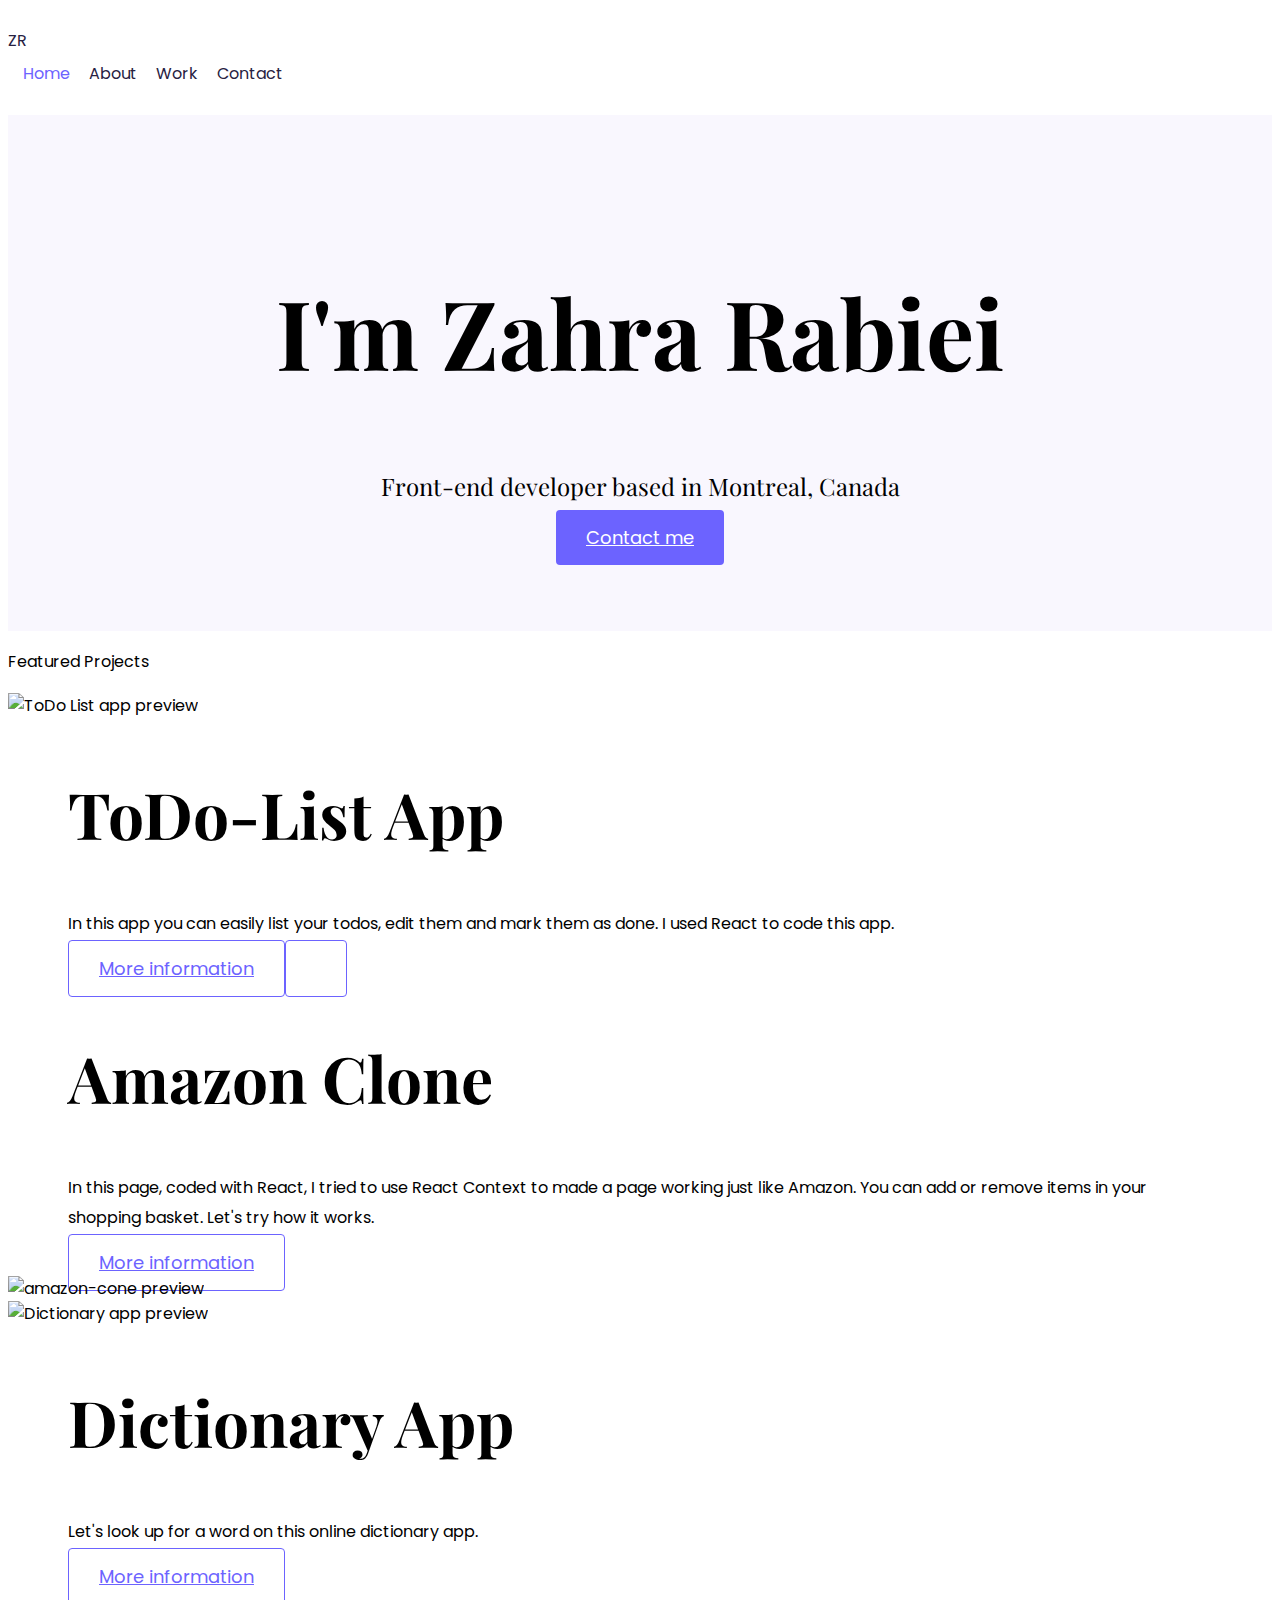
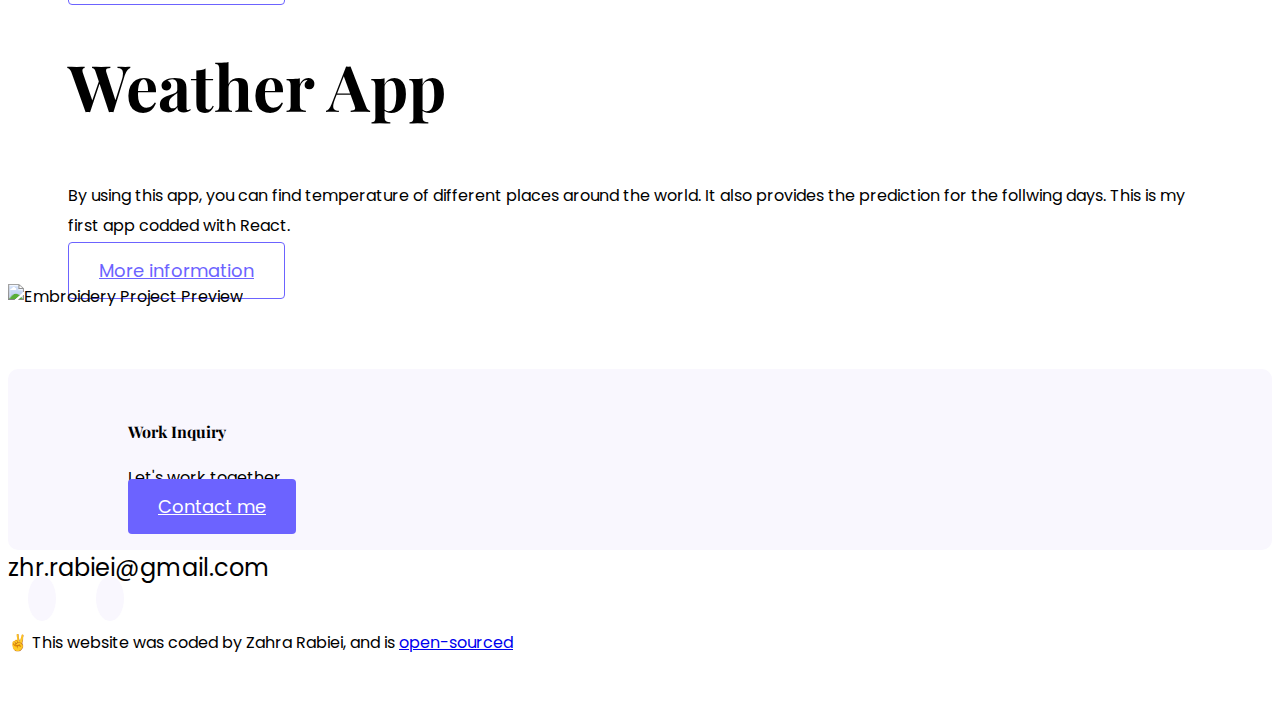
==== Index.html @ a2117583 "added github link" ====
<!DOCTYPE html>
<html lang="en">
  <head>
    <meta charset="UTF-8" />
    <meta http-equiv="X-UA-Compatible" content="IE=edge" />
    <meta name="viewport" content="width=device-width, initial-scale=1.0" />
    <meta
      name="description"
      content="Zahra is a front-end engineer based in Iran."
    />
    <title>Front-end developer - Zahra Rabiei</title>
    <link
      href="https://cdn.jsdelivr.net/npm/bootstrap@5.0.2/dist/css/bootstrap.min.css"
      rel="stylesheet"
      integrity="sha384-EVSTQN3/azprG1Anm3QDgpJLIm9Nao0Yz1ztcQTwFspd3yD65VohhpuuCOmLASjC"
      crossorigin="anonymous"
    />
    <script
      src="https://cdn.jsdelivr.net/npm/bootstrap@5.0.2/dist/js/bootstrap.bundle.min.js"
      integrity="sha384-MrcW6ZMFYlzcLA8Nl+NtUVF0sA7MsXsP1UyJoMp4YLEuNSfAP+JcXn/tWtIaxVXM"
      crossorigin="anonymous"
    ></script>
    <script
      src="https://kit.fontawesome.com/ddc3ee268a.js"
      crossorigin="anonymous"
    ></script>
    <link
      href="https://fonts.googleapis.com/css2?family=Playfair+Display:wght@700&amp;family=Poppins:wght@500;700&amp;display=swap"
      rel="stylesheet"
    />
    <link rel="stylesheet" href="styles.css" />
  </head>
  <body>
    <div class="container">
      <nav class="d-flex justify-content-between">
        <a
          class="navbar-brand"
          href="Index.html"
          title="Zahra Rabiei's Homepage"
          >ZR</a
        >
        <ul>
          <li class="active">
            <a href="index.html" title="Homepage"> Home</a>
          </li>
          <li>
            <a href="about.html" title="About Zahra"> About</a>
          </li>
          <li>
            <a href="work.html" title="Zahra's Work"> Work</a>
          </li>
          <li>
            <a href="contact.html" title="Contact Zahra"> Contact</a>
          </li>
        </ul>
      </nav>
    </div>
    <div class="hero">
      <h1>I'm Zahra Rabiei</h1>
      <h2 class="mb-5">Front-end developer based in Montreal, Canada</h2>
      <div>
        <a href="contact.html" class="btn btn-branding" title="Contact Zahra"
          >Contact me</a
        >
      </div>
    </div>
    <p class="text-center m-5">
      Featured Projects
    </p>
    <div class="container">
      <div class="row mb-5">
        <div class="col d-none d-lg-block mt-5">
          <img
            src="images/todo-app.png"
            class="img-fluid"
            alt="ToDo List app preview"
          />
        </div>
        <div class="col">
          <div class="project-desciption">
            <h2 class="mb-5">ToDo-List App</h2>
            <p class="mb-5 text-muted">
              In this app you can easily list your todos, edit them and mark
              them as done. I used React to code this app.
            </p>
            <a
              href="work.html"
              class="btn btn-branding-outline"
              title="ToDo-List app"
            >
              More information
            </a>
            <a
              href="https://github.com/Zahra947/to-do-list"
              class="btn btn-branding-outline"
              title="ToDo-List app github"
            >
              <i class="fab fa-github" aria-hidden="true"></i>
            </a>
          </div>
        </div>
      </div>
      <div class="row mb-5">
        <div class="col">
          <div class="project-desciption">
            <h2 class="mb-5 mt-3">Amazon Clone</h2>
            <p class="mb-5 mt-3 text-muted">
              In this page, coded with React, I tried to use React Context to
              made a page working just like Amazon. You can add or remove items
              in your shopping basket. Let's try how it works.
            </p>
            <a
              href="work.html"
              target="_blank"
              class="btn btn-branding-outline"
              title="Weather App Project with React"
            >
              More information
            </a>
          </div>
        </div>
        <div class="col d-none d-lg-block">
          <img
            src="images/amazon-cone.png"
            class="img-fluid"
            alt="amazon-cone preview"
          />
        </div>
      </div>
      <div class="row mb-5">
        <div class="col d-none d-lg-block mt-5">
          <img
            src="images/dictionary.JPG"
            class="img-fluid"
            alt="Dictionary app preview"
          />
        </div>
        <div class="col">
          <div class="project-desciption">
            <h2 class="mb-5">Dictionary App</h2>
            <p class="mb-5 text-muted">
              Let's look up for a word on this online dictionary app.
            </p>
            <a
              href="work.html"
              class="btn btn-branding-outline"
              title="Dictionary app"
            >
              More information
            </a>
          </div>
        </div>
      </div>
      <div class="row mb-5">
        <div class="col">
          <div class="project-desciption">
            <h2 class="mb-5 mt-3">Weather App</h2>
            <p class="mb-5 mt-3 text-muted">
              By using this app, you can find temperature of different places
              around the world. It also provides the prediction for the follwing
              days. This is my first app codded with React.
            </p>
            <a
              href="work.html"
              target="_blank"
              class="btn btn-branding-outline"
              title="Weather App Project with React"
            >
              More information
            </a>
          </div>
        </div>
        <div class="col d-none d-lg-block">
          <img
            src="images/weatherreact.JPG"
            class="img-fluid"
            alt="Embroidery Project Preview"
          />
        </div>
      </div>
      <footer>
        <div class="contact-box justify-content-between mb-5 d-none d-md-flex">
          <div>
            <h4>Work Inquiry</h4>
            <p class="text-muted">Let's work together</p>
          </div>
          <div>
            <a
              href="contact.html"
              class="btn btn-branding mt-3"
              title="Contact Zahra"
            >
              Contact me
            </a>
          </div>
        </div>
        <div class="d-flex justify-content-center mb-5">
          <a
            href="mailto:zhr.rabiei@gmail.com"
            class="email-link"
            title="Contact me"
          >
            zhr.rabiei@gmail.com
          </a>
        </div>
        <div class="social-links d-flex justify-content-center">
          <a
            href="https://www.github.com/Zahra947"
            target="_blank"
            title="Github Profile"
          >
            <i class="fab fa-github" aria-hidden="true"></i>
          </a>
          </a>
          <a
            href="https://www.linkedin.com/in/zahra-rabiei-473a63217/"
            target="_blank"
            title="Linkdin Profile"
          >
            <i class="fab fa-linkedin-in"></i>
          </a>
        </div>
        <p class="text-center mt-5">
          ✌️ This website was coded by Zahra Rabiei, and is
          <a
            href="https://github.com/Zahra947/Final-Project"
            target="_blank"
            title="Github Profile"
          >
            open-sourced
          </a>
        </p>
      </footer>
    </div>
  </body>
</html>
---- styles.css ----
:root {
  --branding-color: #6c63ff;
  --secondary-color: #f9f7fe;
  --heading-font-family: "Playfair Display", serif;
  --default-font-family: "Poppins", sans-serif;
}

body {
  font-family: var(--default-font-family);
}

h1,
h2,
h3,
h4,
h5,
h6 {
  color: black;
  font-family: var(--heading-font-family);
  font-weight: bold;
}

h1 {
  font-size: 96px;
  line-height: 1.5;
}

h2 {
  font-size: 64px;
}

h3 {
  font-size: 48px;
}

p {
  font-weight: normal;
  font-size: 16px;
  line-height: 30px;
}

.hero {
  background: var(--secondary-color);
  text-align: center;
  padding: 80px 20px;
}

.hero p {
  font-size: 36px;
  font-weight: bold;
  margin: 0;
  color: #272142;
}

.hero h2 {
  font-family: var(--heading-font-family);
  font-weight: normal;
  line-height: 1.5;
  font-size: 24px;
}

.content-container {
  padding: 60px 20px;
  background: var(--secondary-color);
}

.content h1 {
  font-size: 64px;
  line-height: 80px;
}

.content h2 {
  font-size: 18px;
  font-family: var(--default-font-family);
}

.content h3 {
  font-size: 24px;
  line-height: 1.5;

  font-family: var(--default-font-family);
}

.content p {
  font-size: 14px;
}

.content {
  margin: 30px;
}

.btn-branding {
  background: var(--branding-color);
  border-radius: 4px;
  color: white;
  font-size: 18px;
  line-height: 27px;
  padding: 15px 30px;
}

.btn-branding-outline {
  color: var(--branding-color);
  border: 1px solid var(--branding-color);
  border-radius: 4px;
  font-size: 18px;
  line-height: 27px;
  padding: 15px 30px;
}

.project-desciption {
  padding: 0px 60px;
}

nav {
  padding: 20px 0;
}

nav ul {
  padding: 0;
  margin: 0;
}

nav li {
  display: inline;
  list-style: none;
  line-height: 42px;
  margin-left: 15px;
}

nav a {
  text-decoration: none;
  color: #272142;
  transition: all 100ms ease-in-out;
}

nav a:hover,
nav li.active a {
  color: var(--branding-color);
}

footer {
  margin: 60px 0;
}

footer .contact-box {
  background: var(--secondary-color);
  padding: 30px 120px;
  border-radius: 10px;
}

footer .contact-box p {
  margin: 0;
}

footer .email-link {
  text-decoration: none;
  color: black;
  font-size: 24px;
}

footer .email-link:hover {
  color: var(--branding-color);
}

footer .social-links a {
  margin: 0 20px;
  color: var(--branding-color);
  background: var(--secondary-color);
  padding: 10px 14px;
  border-radius: 50%;
  font-size: 18px;
  transition: all 100ms ease-in-out;
}

footer .social-links a:hover {
  color: white;
  background: var(--branding-color);
}

@media (max-width: 900px) {
  h1 {
    font-size: 44px;
    line-height: 1.5;
  }

  h2 {
    font-size: 44px;
  }

  h3 {
    font-size: 26px;
  }

  .content {
    text-align: center;
    padding: 0;
  }

  .project-desciption {
    padding: 0;
    text-align: center;
  }
}
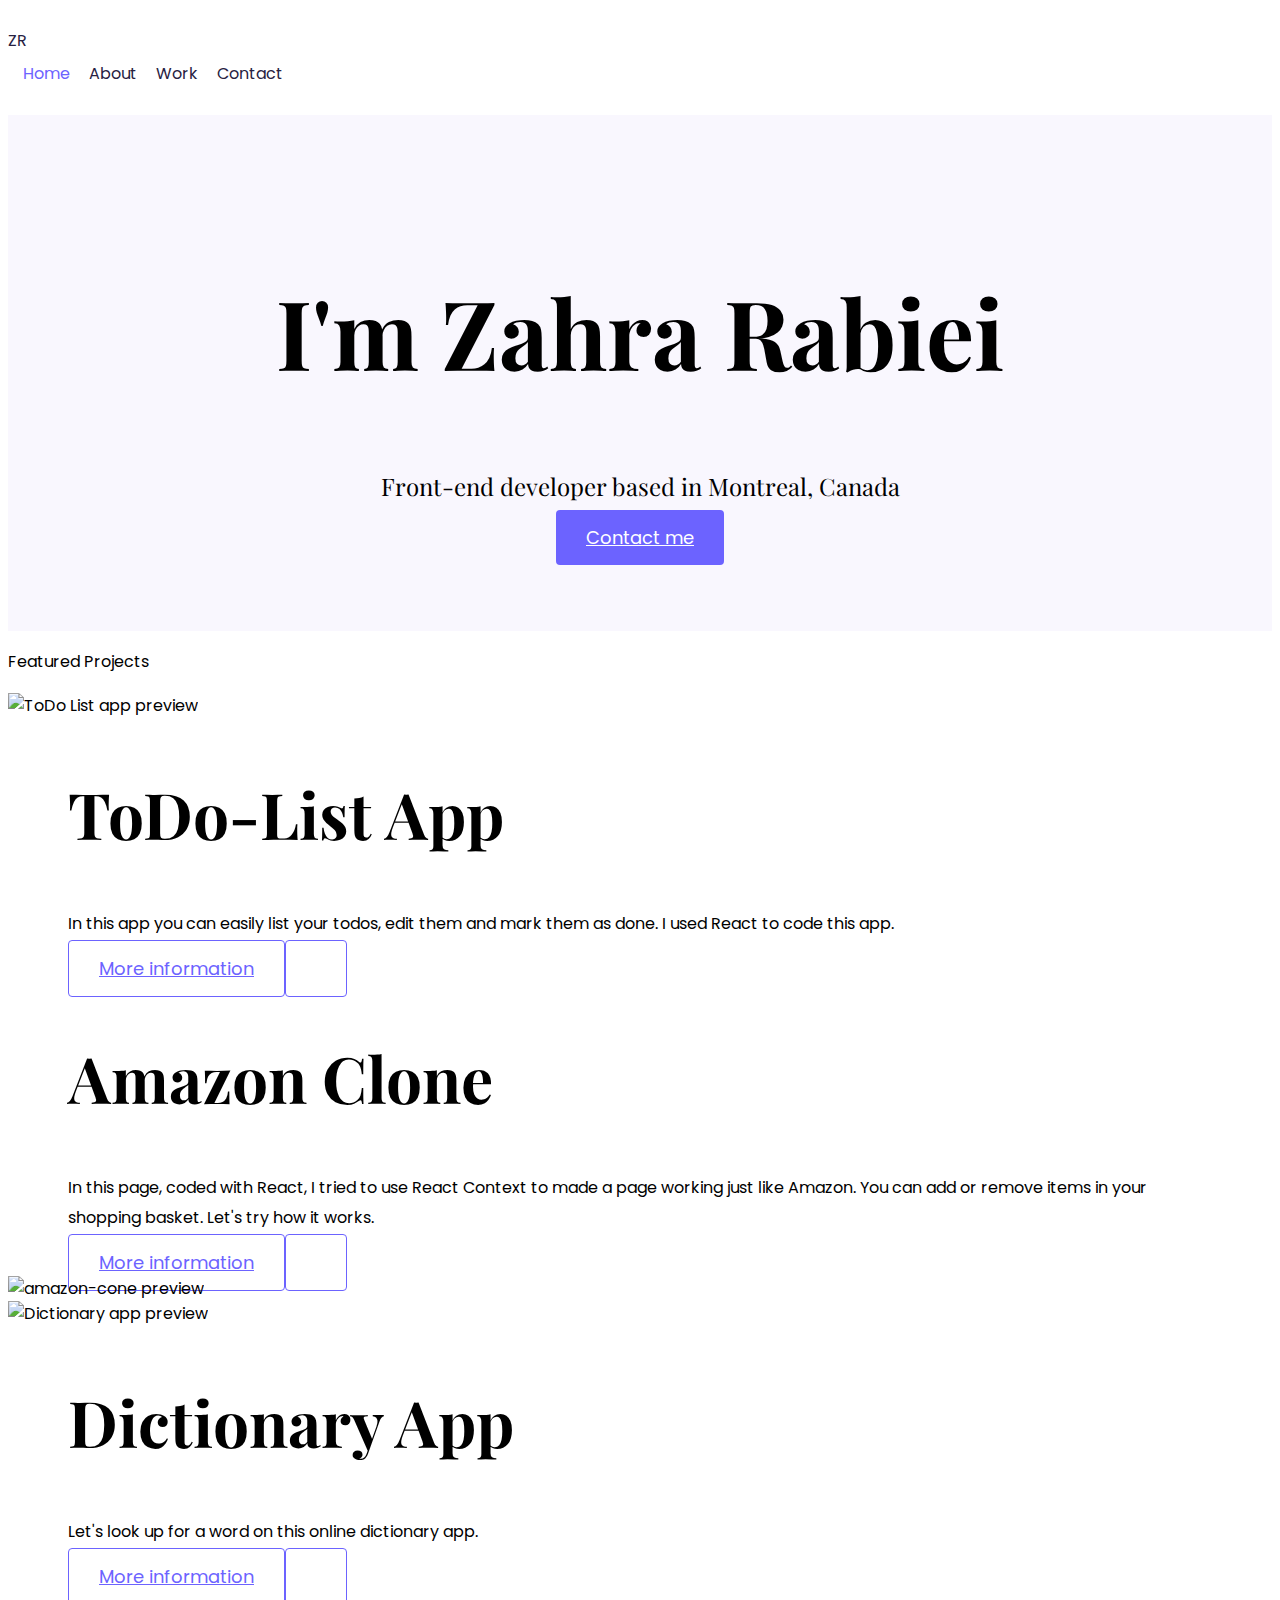
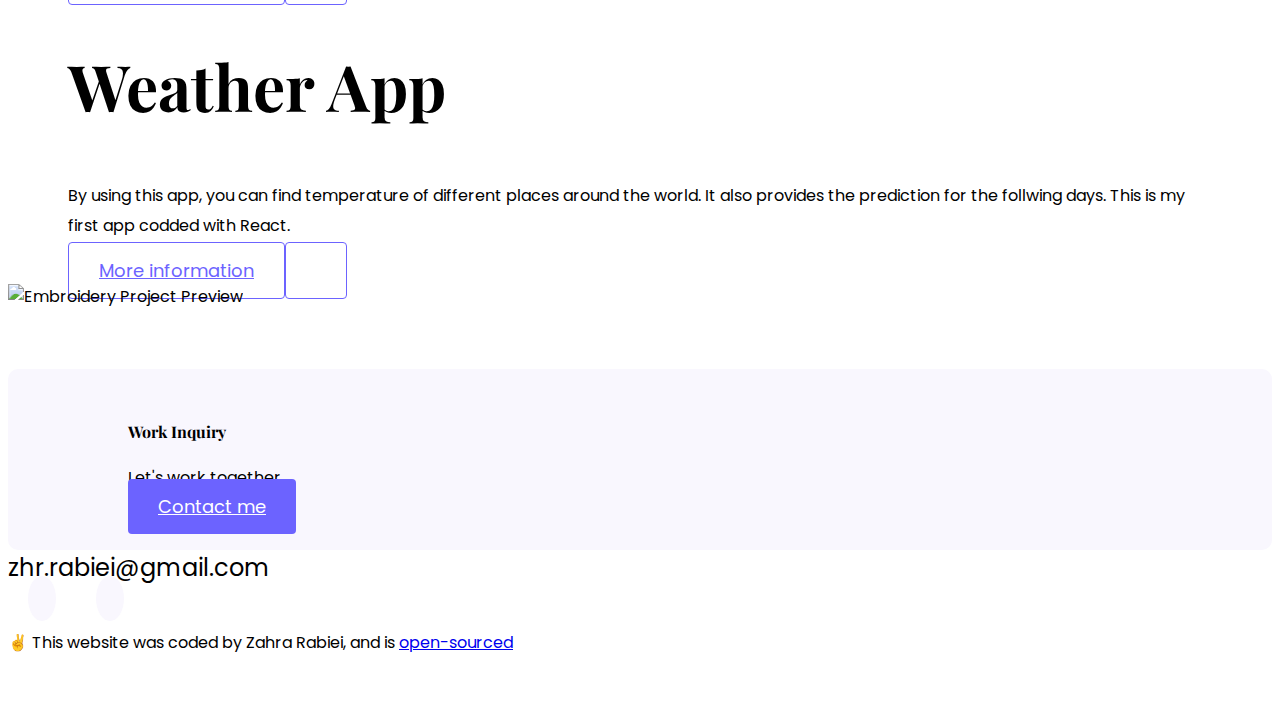
==== commit dc357ee7: "added github link" ====
--- a/Index.html
+++ b/Index.html
@@ -94,6 +94,7 @@
               href="https://github.com/Zahra947/to-do-list"
               class="btn btn-branding-outline"
               title="ToDo-List app github"
+              target="_blank"
             >
               <i class="fab fa-github" aria-hidden="true"></i>
             </a>
@@ -113,9 +114,17 @@
               href="work.html"
               target="_blank"
               class="btn btn-branding-outline"
-              title="Weather App Project with React"
-            >
-              More information
+              title="amazon-clone with React"
+            >
+              More information
+            </a>
+            <a
+              href="https://github.com/Zahra947/amazon-clone"
+              class="btn btn-branding-outline"
+              title="clone with React github"
+              target="_blank"
+            >
+              <i class="fab fa-github" aria-hidden="true"></i>
             </a>
           </div>
         </div>
@@ -147,6 +156,14 @@
               title="Dictionary app"
             >
               More information
+            </a>
+            <a
+              href="https://github.com/Zahra947/dictionary-project"
+              class="btn btn-branding-outline"
+              title="Dictionary app github"
+              target="_blank"
+            >
+              <i class="fab fa-github" aria-hidden="true"></i>
             </a>
           </div>
         </div>
@@ -168,6 +185,14 @@
             >
               More information
             </a>
+            <a
+              href="https://github.com/Zahra947/weather-app-react"
+              class="btn btn-branding-outline"
+              title="Weather App Project with React github"
+              target="_blank"
+            >
+              <i class="fab fa-github" aria-hidden="true"></i>
+            </a>
           </div>
         </div>
         <div class="col d-none d-lg-block">
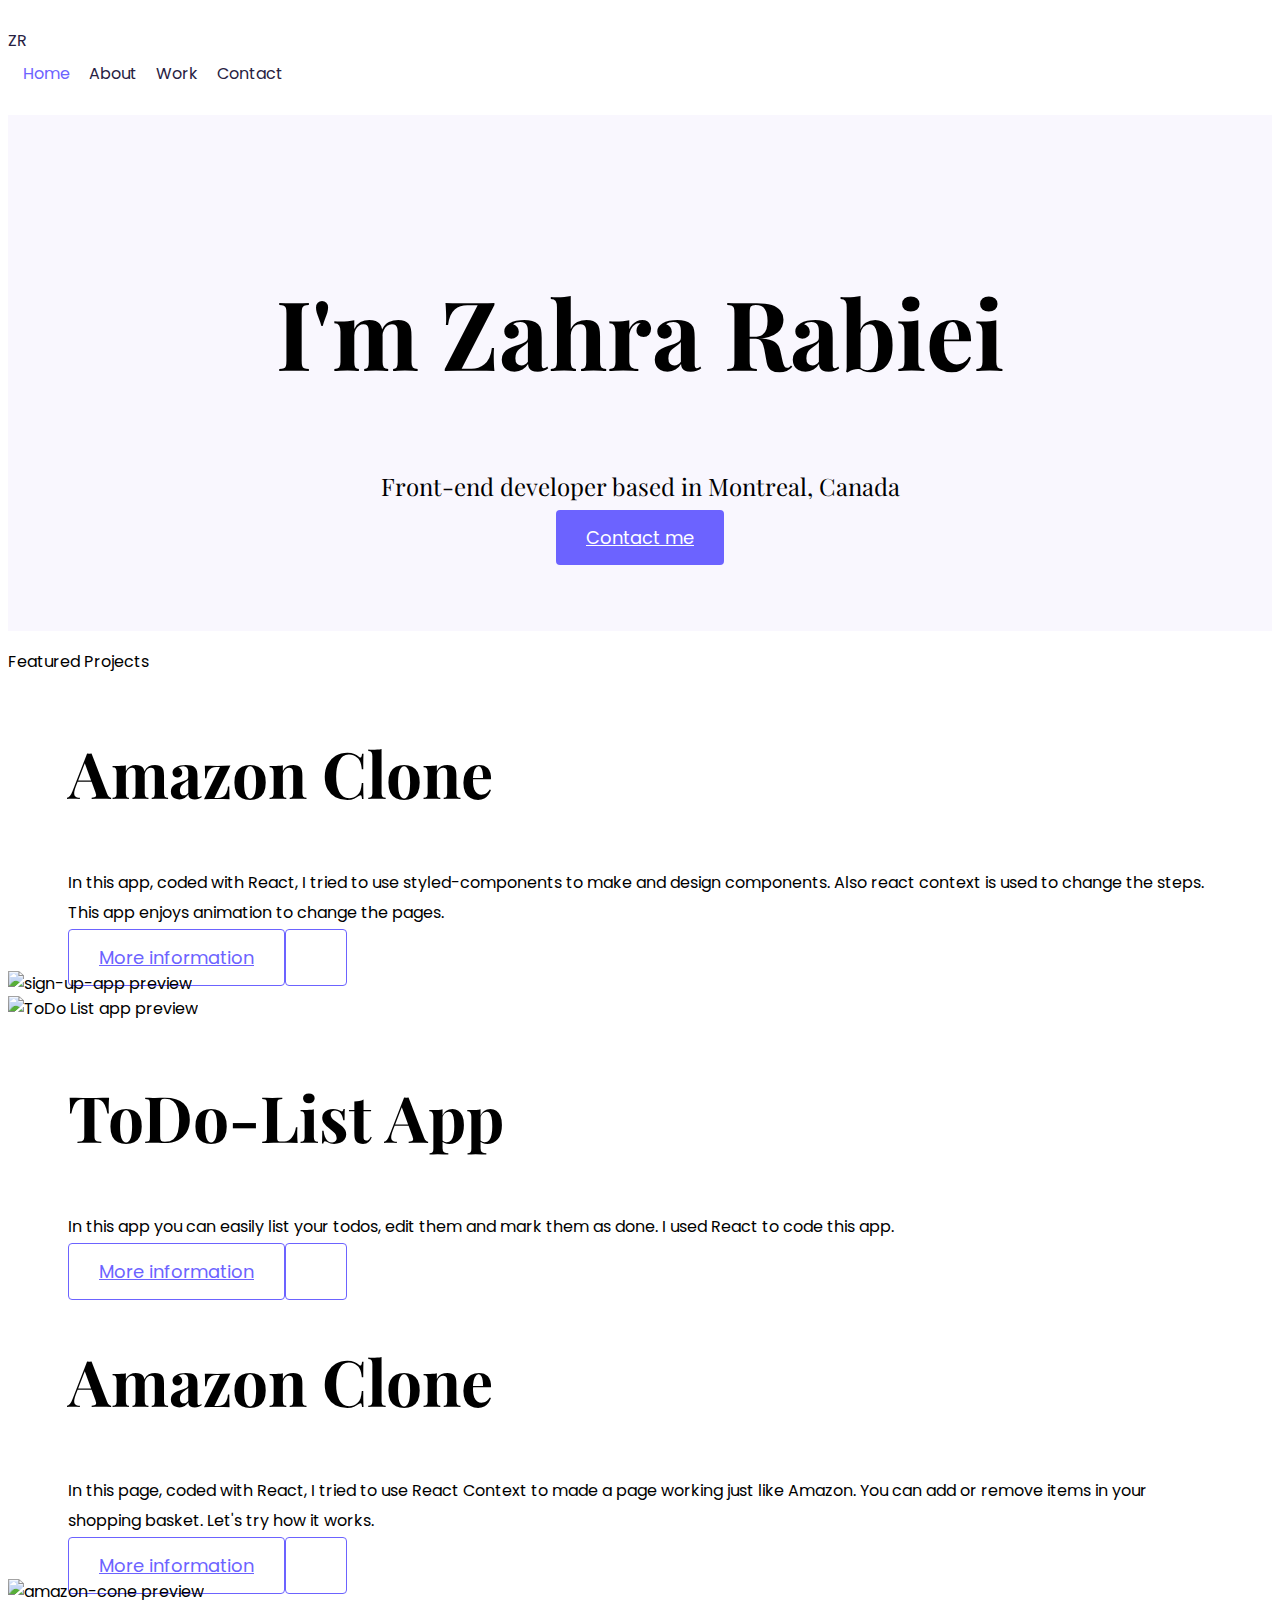
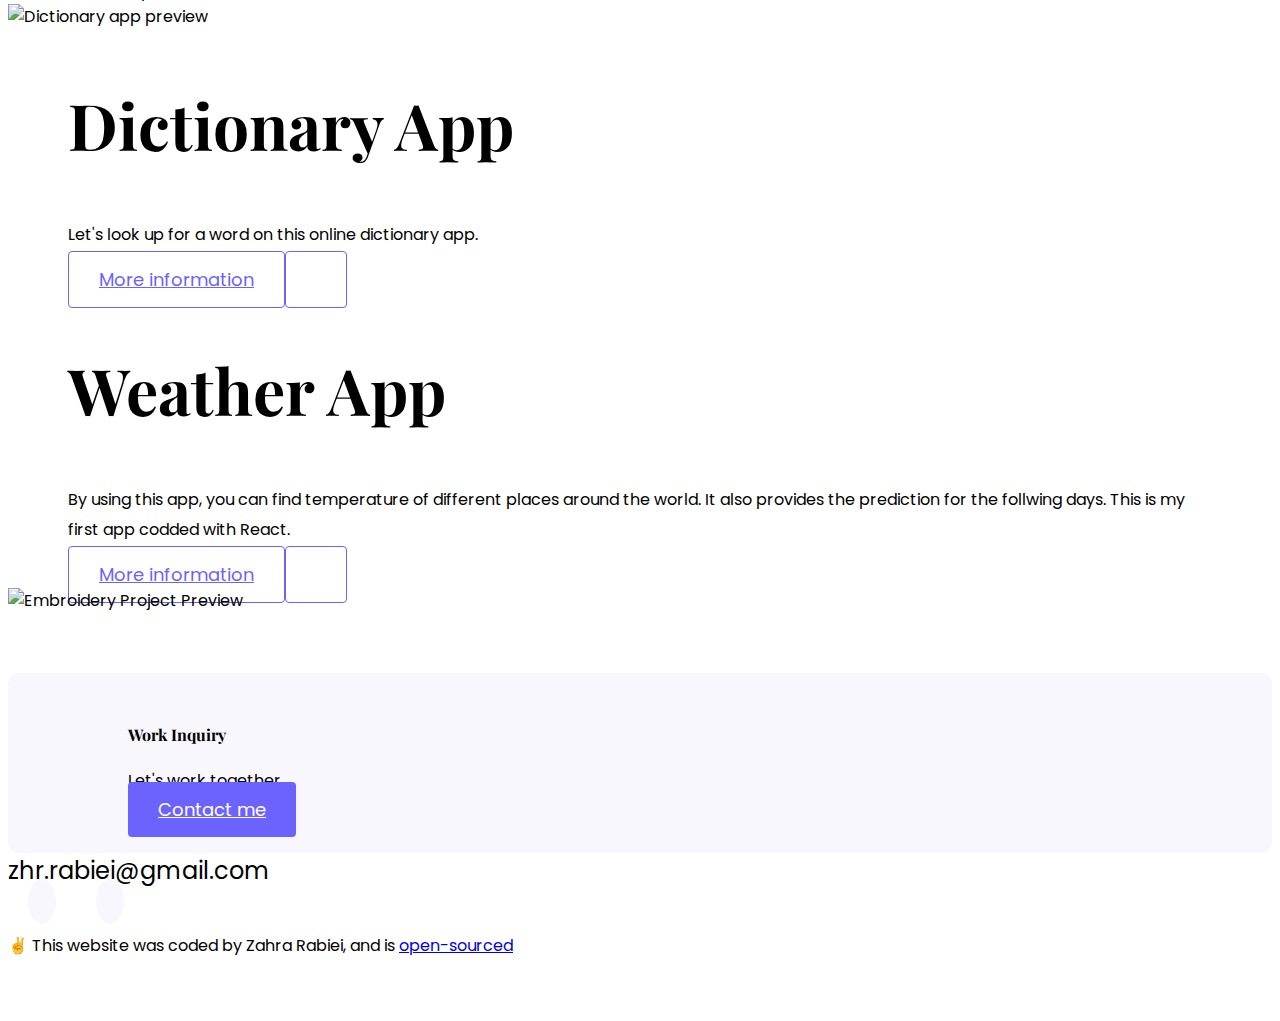
==== commit 76e09b05: "added the new project to the home page" ====
--- a/Index.html
+++ b/Index.html
@@ -69,9 +69,42 @@
     </p>
     <div class="container">
       <div class="row mb-5">
+        <div class="col">
+          <div class="project-desciption">
+            <h2 class="mb-5 mt-3">Amazon Clone</h2>
+            <p class="mb-5 mt-3 text-muted">
+              In this app, coded with React, I tried to use styled-components to make and design components. Also react context is used to change the steps. This app enjoys animation to change the pages.
+            </p>
+            <a
+              href="work.html"
+              target="_blank"
+              class="btn btn-branding-outline"
+              title="sign-up-app with React"
+            >
+              More information
+            </a>
+            <a
+              href="https://github.com/Zahra947/sign-up-app"
+              class="btn btn-branding-outline"
+              title="clone with React github"
+              target="_blank"
+            >
+              <i class="fab fa-github" aria-hidden="true"></i>
+            </a>
+          </div>
+        </div>
+        <div class="col d-none d-lg-block">
+          <img
+            src="images/signup-app.JPG"
+            class="img-fluid"
+            alt="sign-up-app preview"
+          />
+        </div>
+      </div>
+      <div class="row mb-5">
         <div class="col d-none d-lg-block mt-5">
           <img
-            src="images/todo-app.png"
+            src="images/todo-app.jpg"
             class="img-fluid"
             alt="ToDo List app preview"
           />
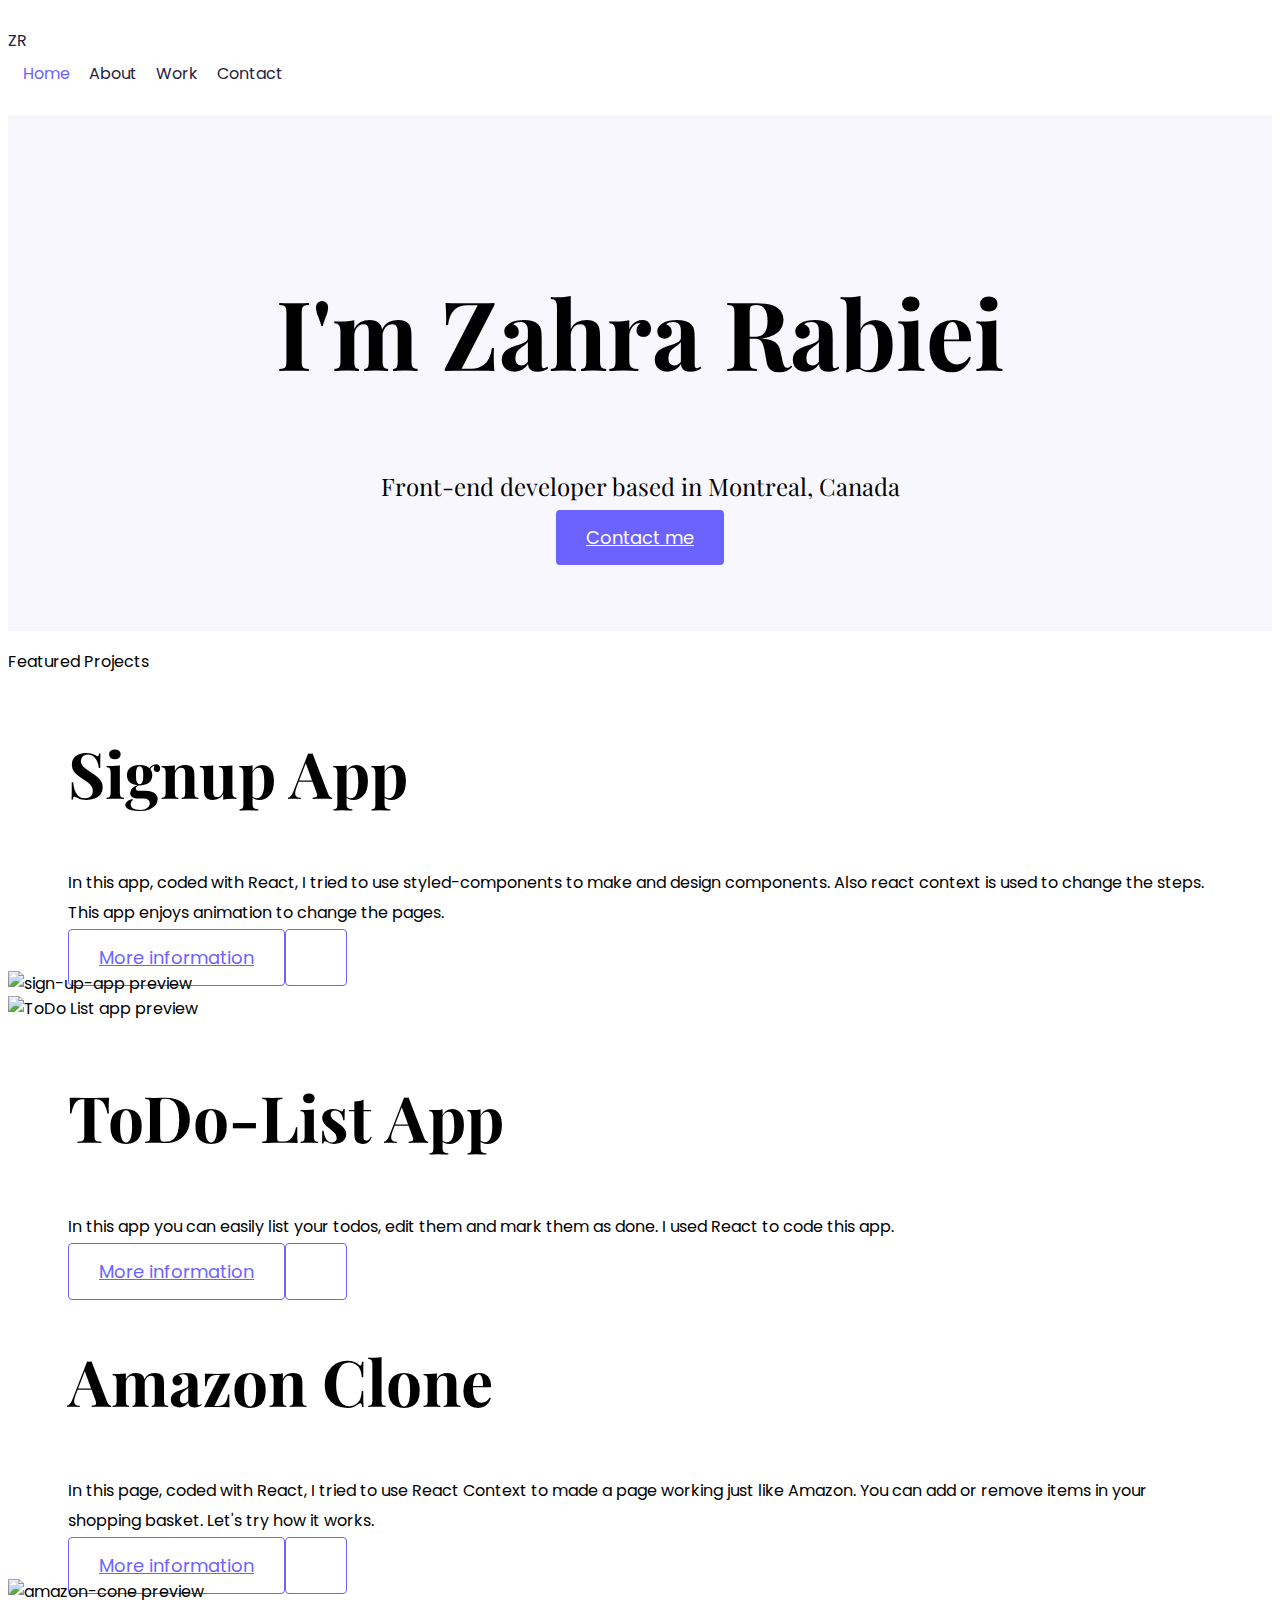
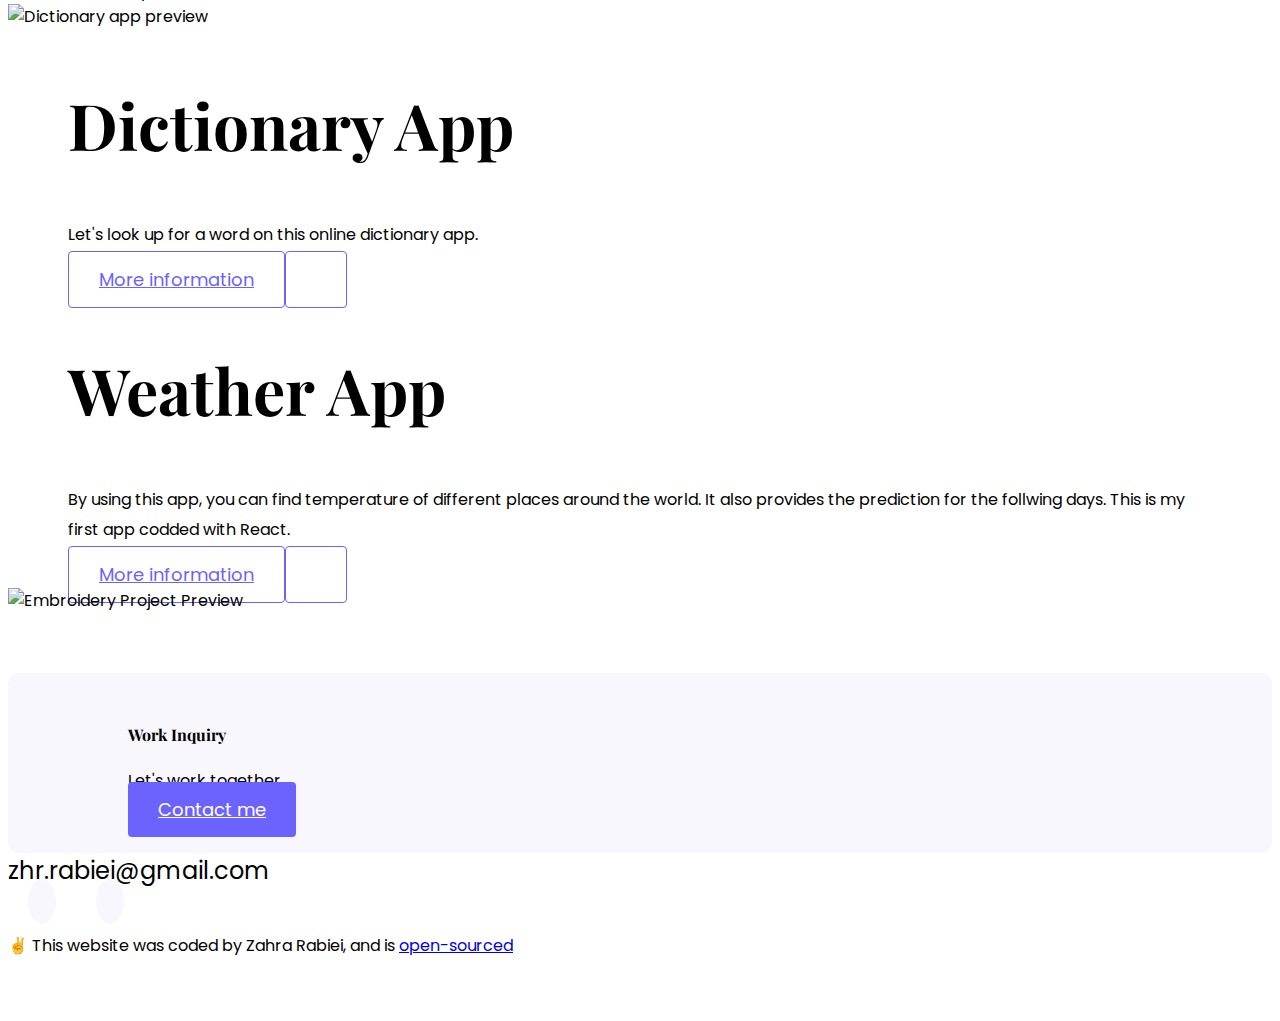
==== commit ade4b12d: "correction of misspelling" ====
--- a/Index.html
+++ b/Index.html
@@ -71,7 +71,7 @@
       <div class="row mb-5">
         <div class="col">
           <div class="project-desciption">
-            <h2 class="mb-5 mt-3">Amazon Clone</h2>
+            <h2 class="mb-5 mt-3">Signup App</h2>
             <p class="mb-5 mt-3 text-muted">
               In this app, coded with React, I tried to use styled-components to make and design components. Also react context is used to change the steps. This app enjoys animation to change the pages.
             </p>
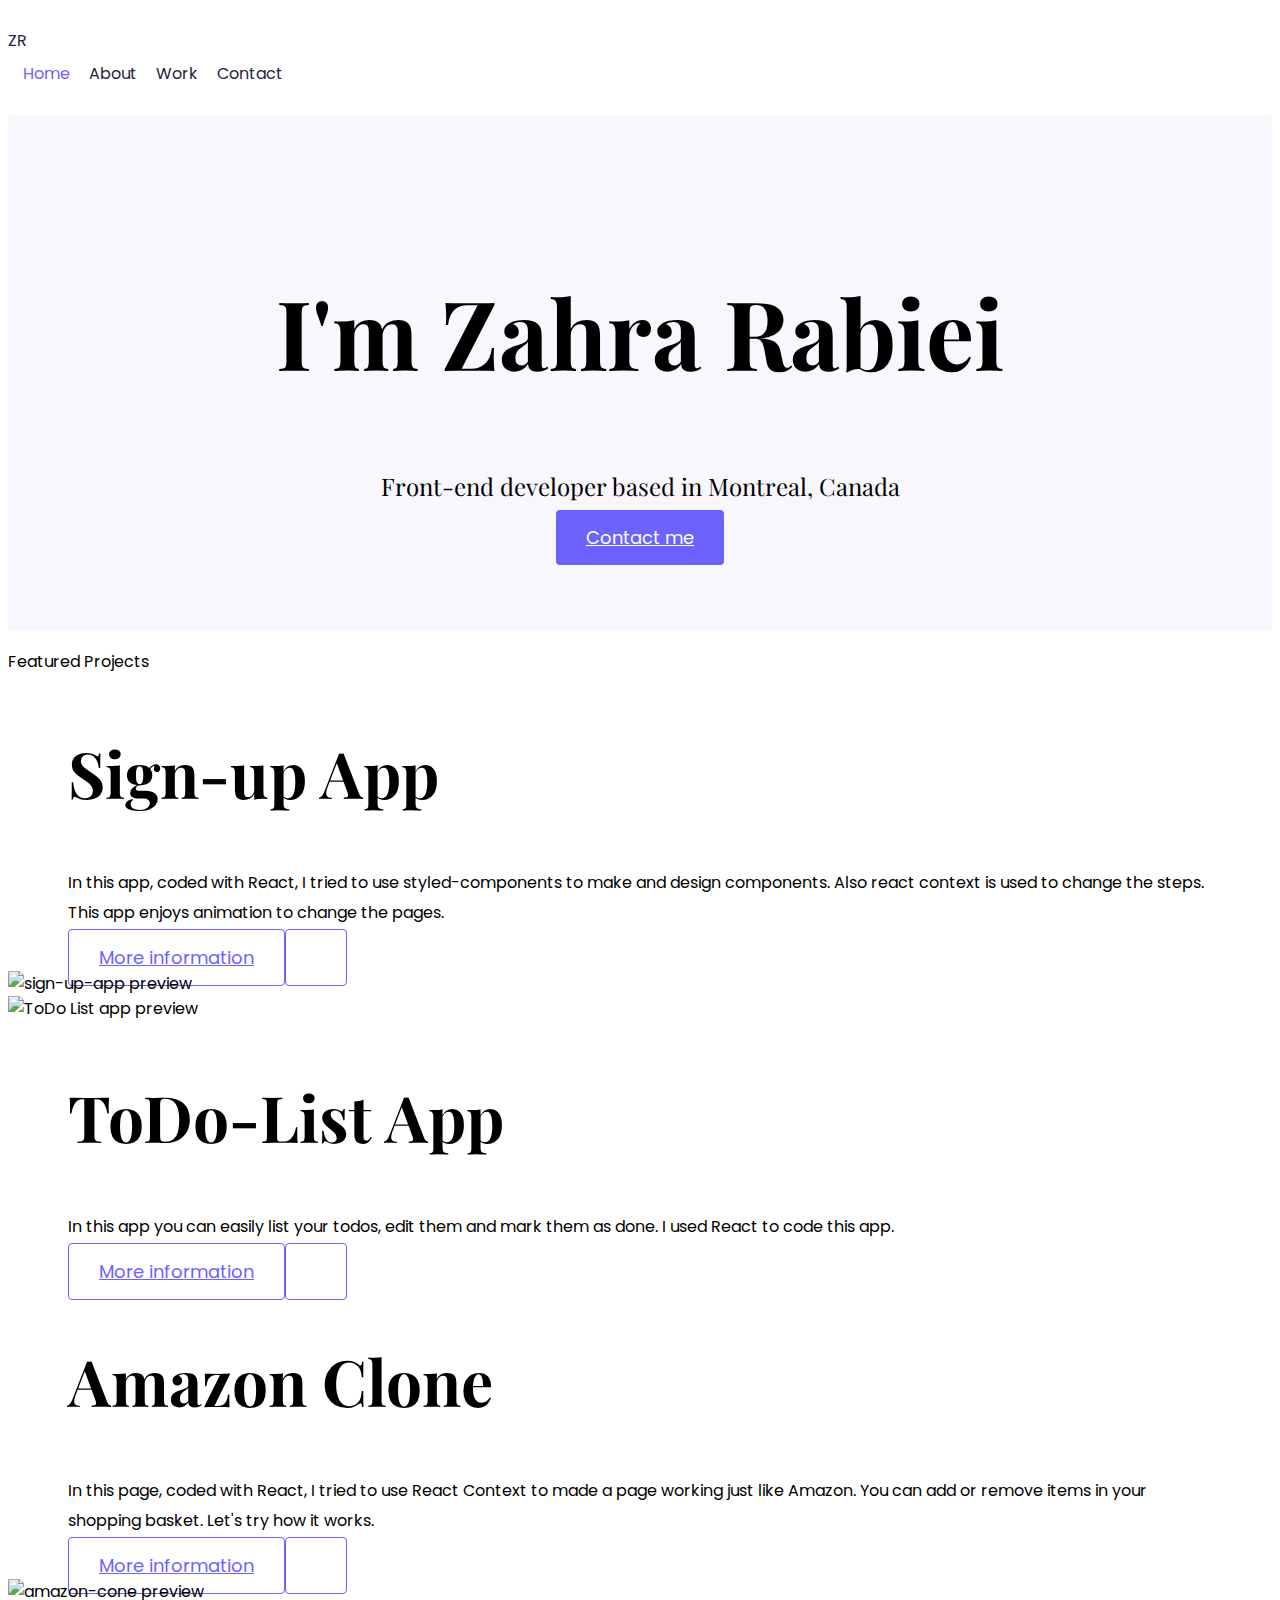
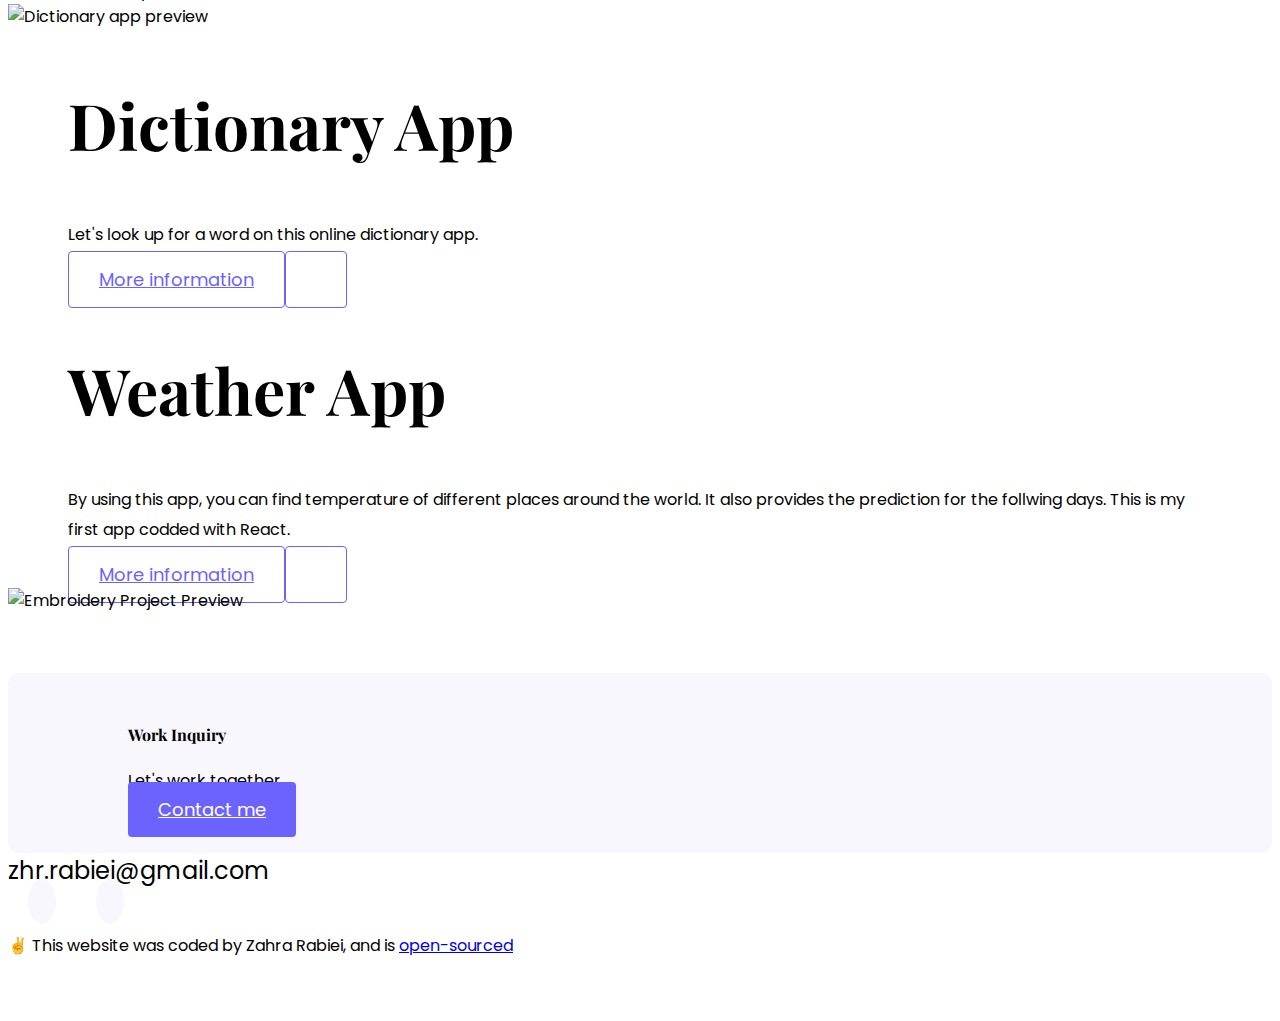
==== commit 2a1f8fee: "Update Index.html" ====
--- a/Index.html
+++ b/Index.html
@@ -71,7 +71,7 @@
       <div class="row mb-5">
         <div class="col">
           <div class="project-desciption">
-            <h2 class="mb-5 mt-3">Signup App</h2>
+            <h2 class="mb-5 mt-3">Sign-up App</h2>
             <p class="mb-5 mt-3 text-muted">
               In this app, coded with React, I tried to use styled-components to make and design components. Also react context is used to change the steps. This app enjoys animation to change the pages.
             </p>
